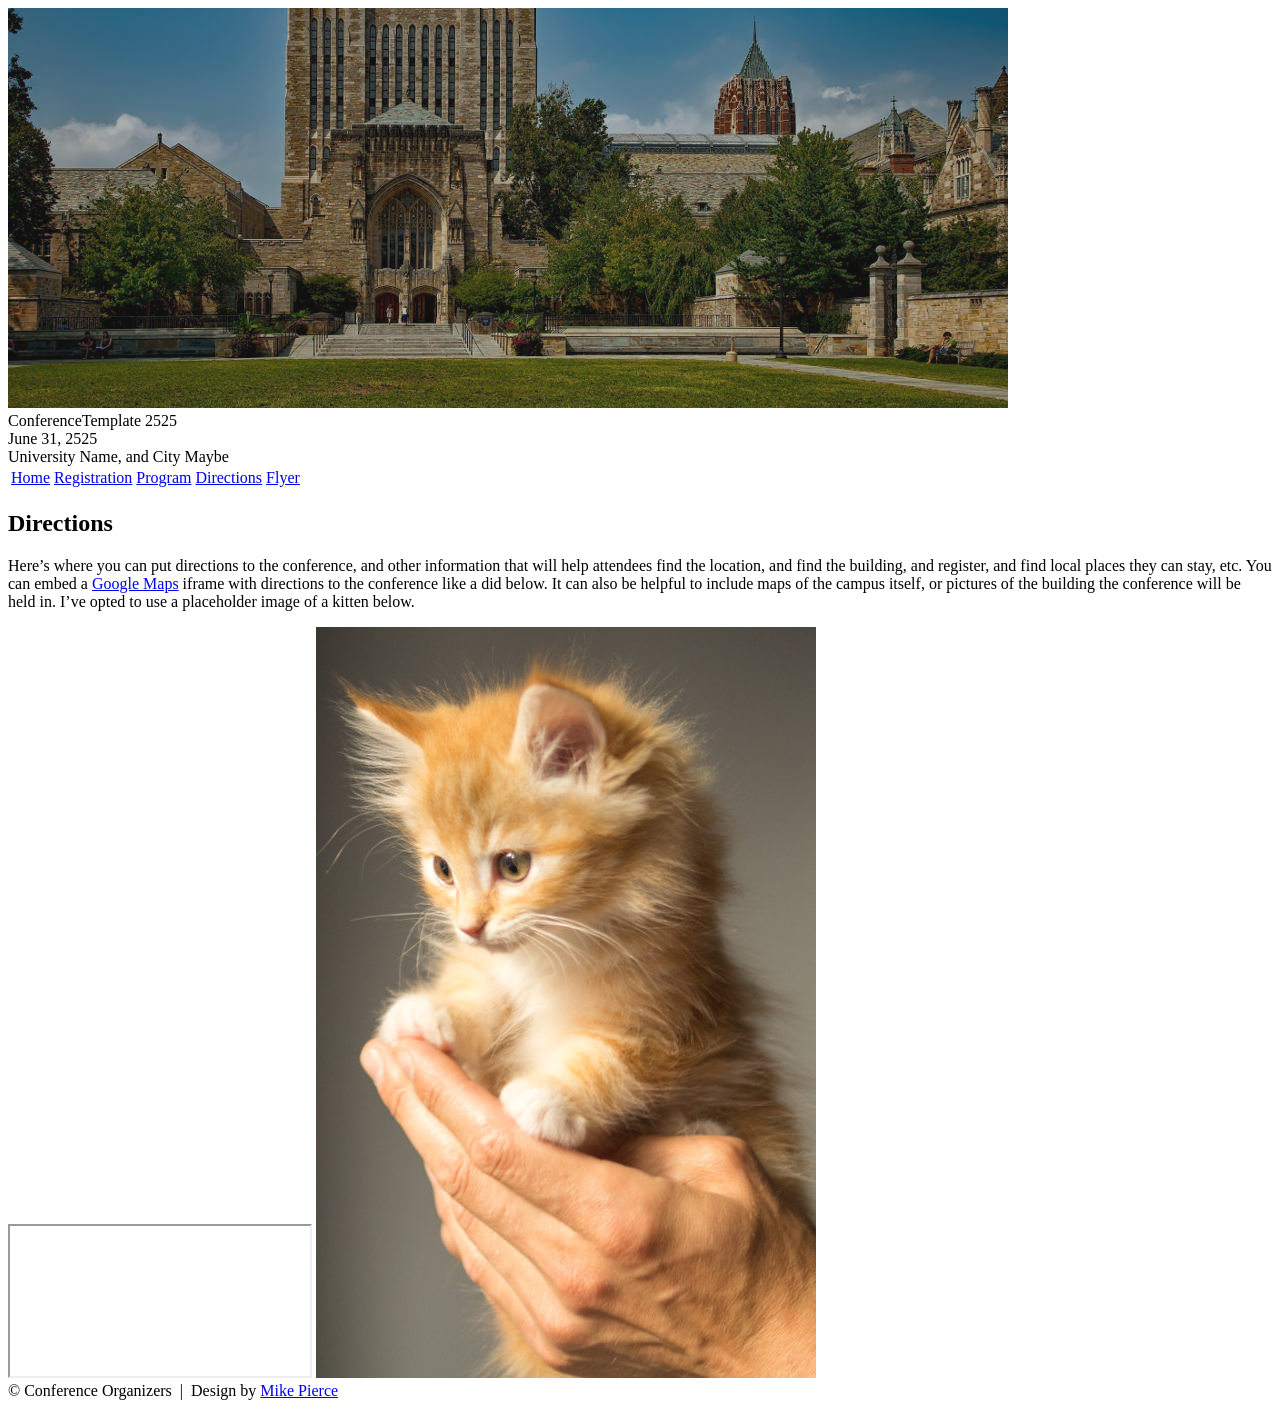
==== directions/index.html @ e9fc313a "Initial commit" ====
<!DOCTYPE html>
<html lang='en'>

<head>
    <base href="..">
    <link rel="shortcut icon" type="image/png" href="assets/favicon.png"/>
    <link rel="stylesheet" type="text/css" media="all" href="assets/main.css"/>
    <meta name="description" content="Conference Template">
    <meta name="resource-type" content="document">
    <meta name="distribution" content="global">
    <meta name="KeyWords" content="Conference">
    <title>Directions | Conference Template</title>
</head>

<body>

    <div class="banner">
        <img src="assets/banner.jpg" alt="Conference Template Banner">
        <div class="top-left">
            <span class="title1">Conference</span><span class="title2">Template</span> <span class="year">2525</span>
        </div>
        <div class="bottom-right">
            June 31, 2525 <br> University Name, and City Maybe
        </div>
    </div>

    <table class="navigation">
        <tr>
            <td class="navigation">
                <a title="Conference Home Page" href=".">Home</a>
            </td>
            <td class="navigation">
                <a title="Register for the Conference" href="registration">Registration</a>
            </td>
            <td class="navigation">
                <a title="Conference Program" href="program">Program</a> 
            </td>
            <td class="navigation">
                <a class="current" title="Directions to the Conference" href="directions">Directions</a>
            </td>
            <td class="navigation">
                <a title="Conference Flyer" href="flyer">Flyer</a>
            </td>
        </tr>
    </table>


    <h2>Directions</h2>
    <p>
        Here&rsquo;s where you can put directions to the conference,
        and other information that will help attendees find the location,
        and find the building, and register, and find local places they can stay, etc.
        You can embed a <a href="https://www.google.com/maps">Google Maps</a> iframe
        with directions to the conference like a did below.
        It can also be helpful to include maps of the campus itself,
        or pictures of the building the conference will be held in.
        I&rsquo;ve opted to use a placeholder image of a kitten below.
    </p>

    <iframe class="directions" src="https://www.google.com/maps/embed?pb=!1m18!1m12!1m3!1d134998.56138929052!2d-121.98776790326531!3d37.869213445646146!2m3!1f0!2f0!3f0!3m2!1i1024!2i768!4f13.1!3m3!1m2!1s0x808ff431db2f96d1%3A0x8b99d90a20aa67de!2sMt+Diablo!5e0!3m2!1sen!2sus!4v1561787340910!5m2!1sen!2sus"></iframe>

    <img class="center" src="assets/kitten4.jpg" alt="This is just a kitten right now" id="kitten">

    <footer>
        &copy; Conference Organizers
        &nbsp;|&nbsp; Design by <a href="https://github.com/mikepierce">Mike Pierce</a>
    </footer>

</body>
</html>
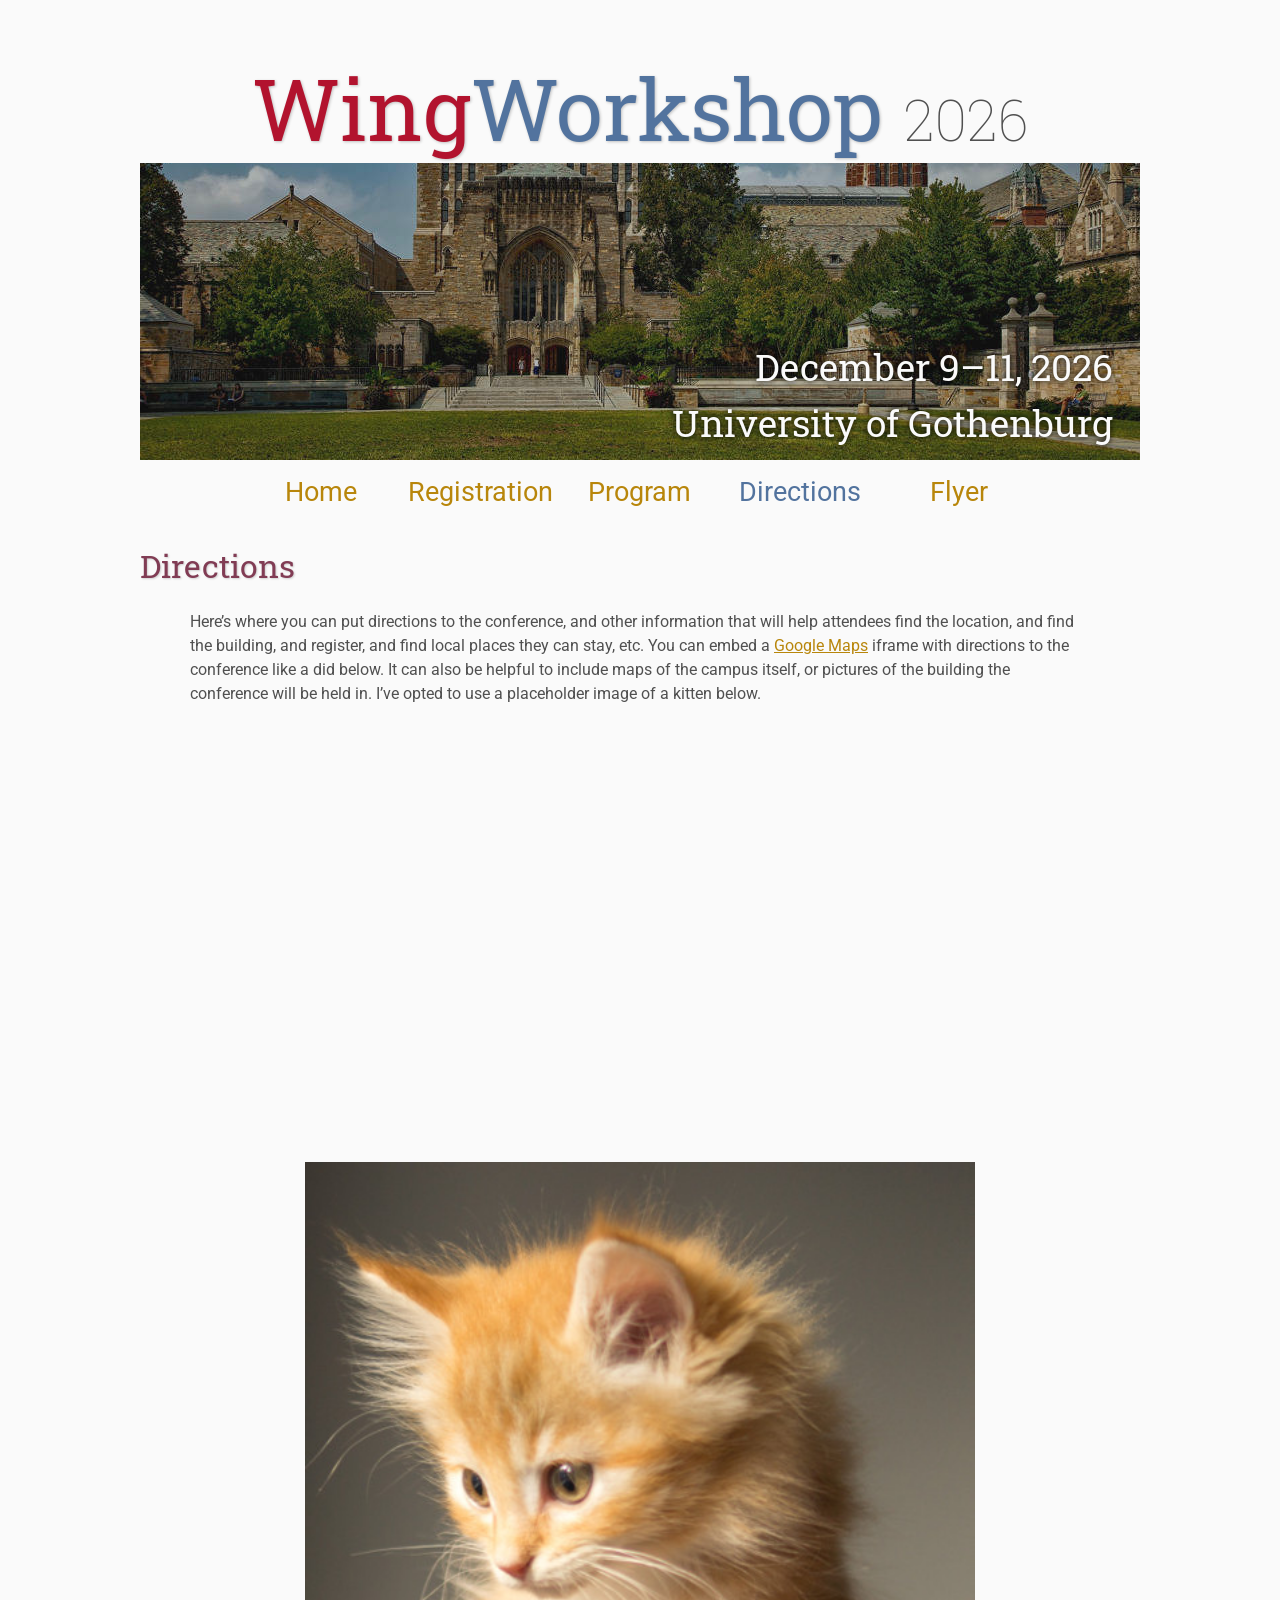
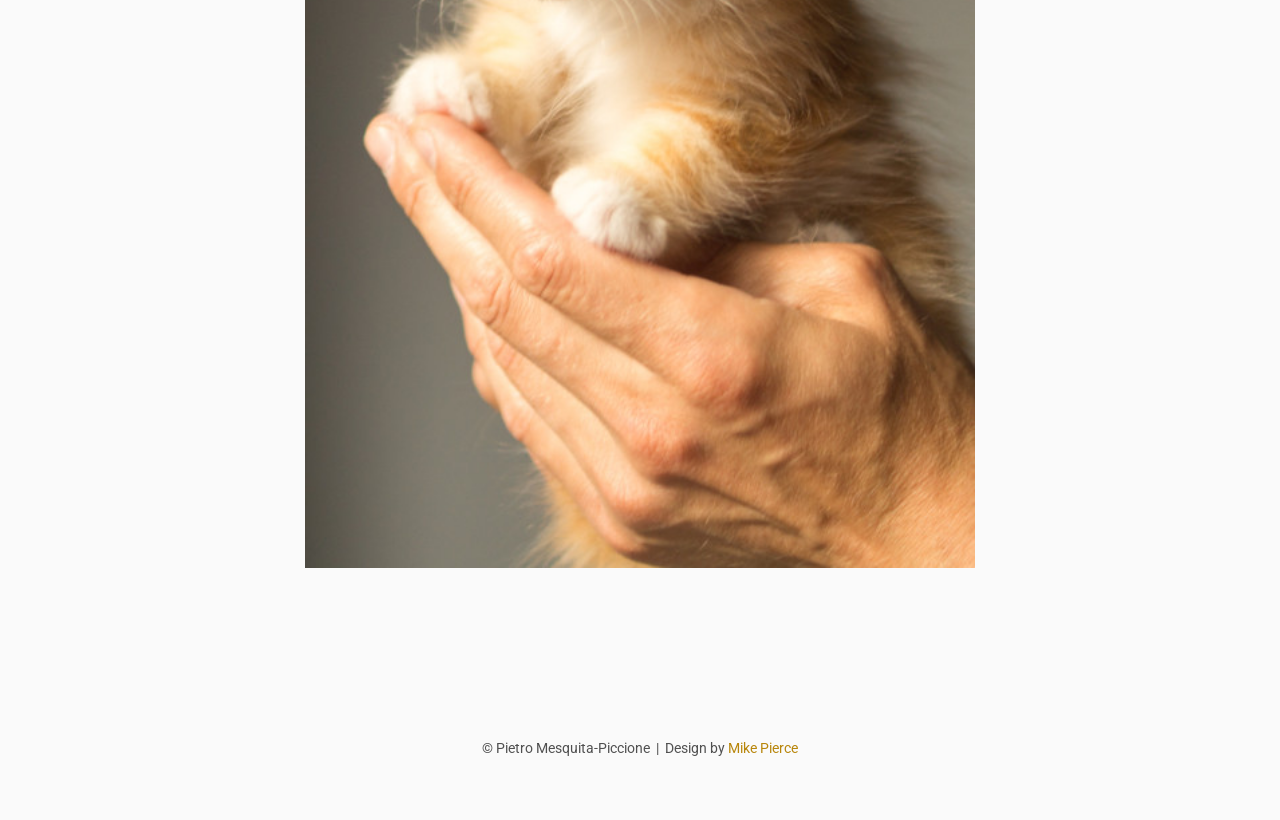
==== commit 1cb82a76: "changes" ====
--- a/directions/index.html
+++ b/directions/index.html
@@ -9,7 +9,7 @@
     <meta name="resource-type" content="document">
     <meta name="distribution" content="global">
     <meta name="KeyWords" content="Conference">
-    <title>Directions | Conference Template</title>
+    <title>Directions | Winter Geometry Workshop</title>
 </head>
 
 <body>
@@ -17,10 +17,10 @@
     <div class="banner">
         <img src="assets/banner.jpg" alt="Conference Template Banner">
         <div class="top-left">
-            <span class="title1">Conference</span><span class="title2">Template</span> <span class="year">2525</span>
+            <span class="title1">Wing</span><span class="title2">Workshop</span> <span class="year">2026</span>
         </div>
         <div class="bottom-right">
-            June 31, 2525 <br> University Name, and City Maybe
+            December 9–11, 2026 <br> University of Gothenburg
         </div>
     </div>
 
@@ -56,15 +56,16 @@
         or pictures of the building the conference will be held in.
         I&rsquo;ve opted to use a placeholder image of a kitten below.
     </p>
-
-    <iframe class="directions" src="https://www.google.com/maps/embed?pb=!1m18!1m12!1m3!1d134998.56138929052!2d-121.98776790326531!3d37.869213445646146!2m3!1f0!2f0!3f0!3m2!1i1024!2i768!4f13.1!3m3!1m2!1s0x808ff431db2f96d1%3A0x8b99d90a20aa67de!2sMt+Diablo!5e0!3m2!1sen!2sus!4v1561787340910!5m2!1sen!2sus"></iframe>
+    <iframe class="directions" src="https://www.google.com/maps/embed?pb=!1m18!1m12!1m3!1d1066.282377414174!2d11.97670043180233!3d57.68987439744871!2m3!1f0!2f0!3f0!3m2!1i1024!2i768!4f13.1!3m3!1m2!1s0x464ff30b4f254f29%3A0x565e4287f207ed6!2sMathematical%20Sciences%2C%20Department%20of%3B%20University%20of%20Gothenburg!5e0!3m2!1spt-BR!2sse!4v1781872547046!5m2!1spt-BR!2sse"></iframe>    
+    
 
     <img class="center" src="assets/kitten4.jpg" alt="This is just a kitten right now" id="kitten">
 
     <footer>
-        &copy; Conference Organizers
+        &copy; Pietro Mesquita-Piccione
         &nbsp;|&nbsp; Design by <a href="https://github.com/mikepierce">Mike Pierce</a>
     </footer>
 
 </body>
 </html>
+
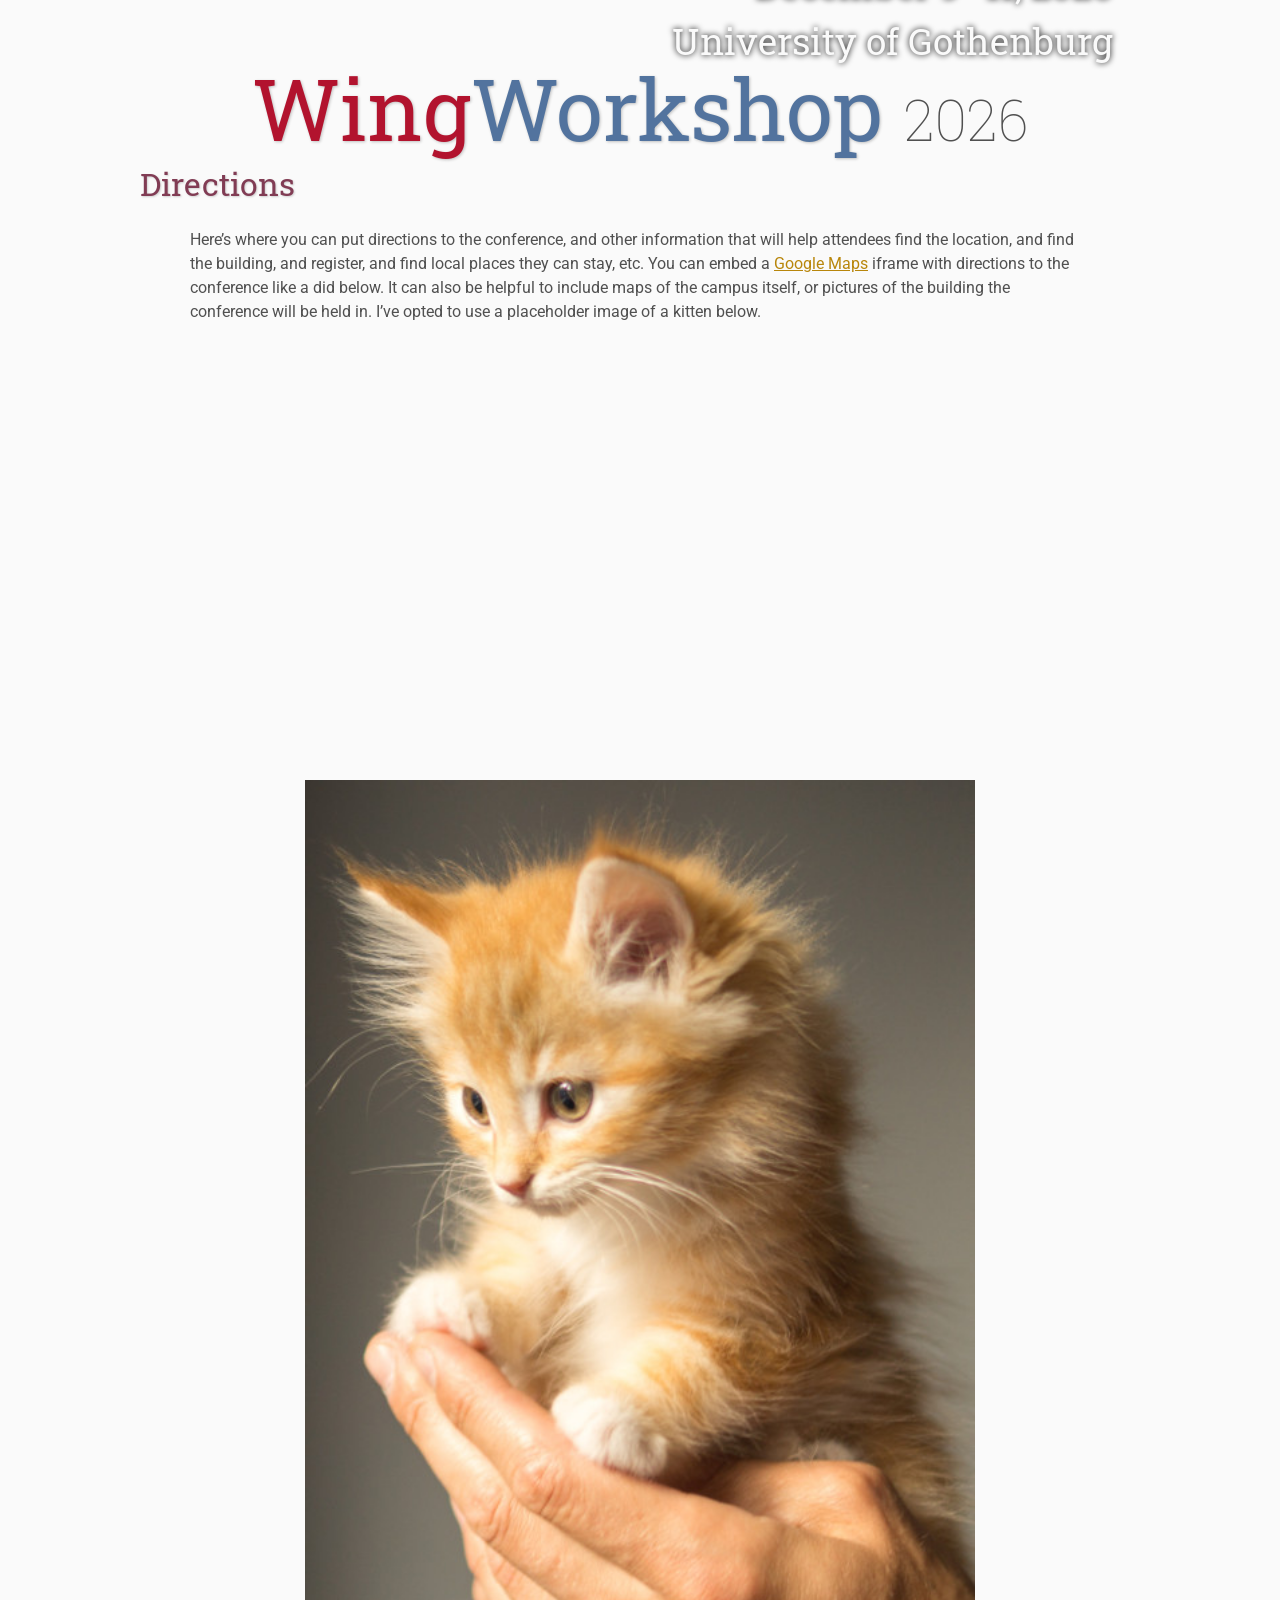
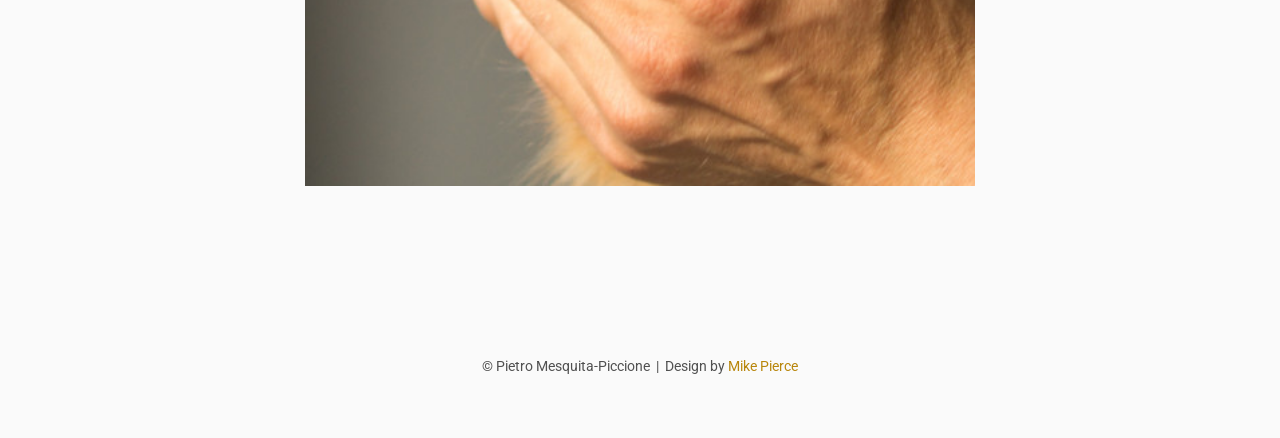
==== commit eaca5e13: "su" ====
--- a/directions/index.html
+++ b/directions/index.html
@@ -15,7 +15,7 @@
 <body>
 
     <div class="banner">
-        <img src="assets/banner.jpg" alt="Conference Template Banner">
+        <img src="assets/mathgu1" alt="Conference Template Banner">
         <div class="top-left">
             <span class="title1">Wing</span><span class="title2">Workshop</span> <span class="year">2026</span>
         </div>
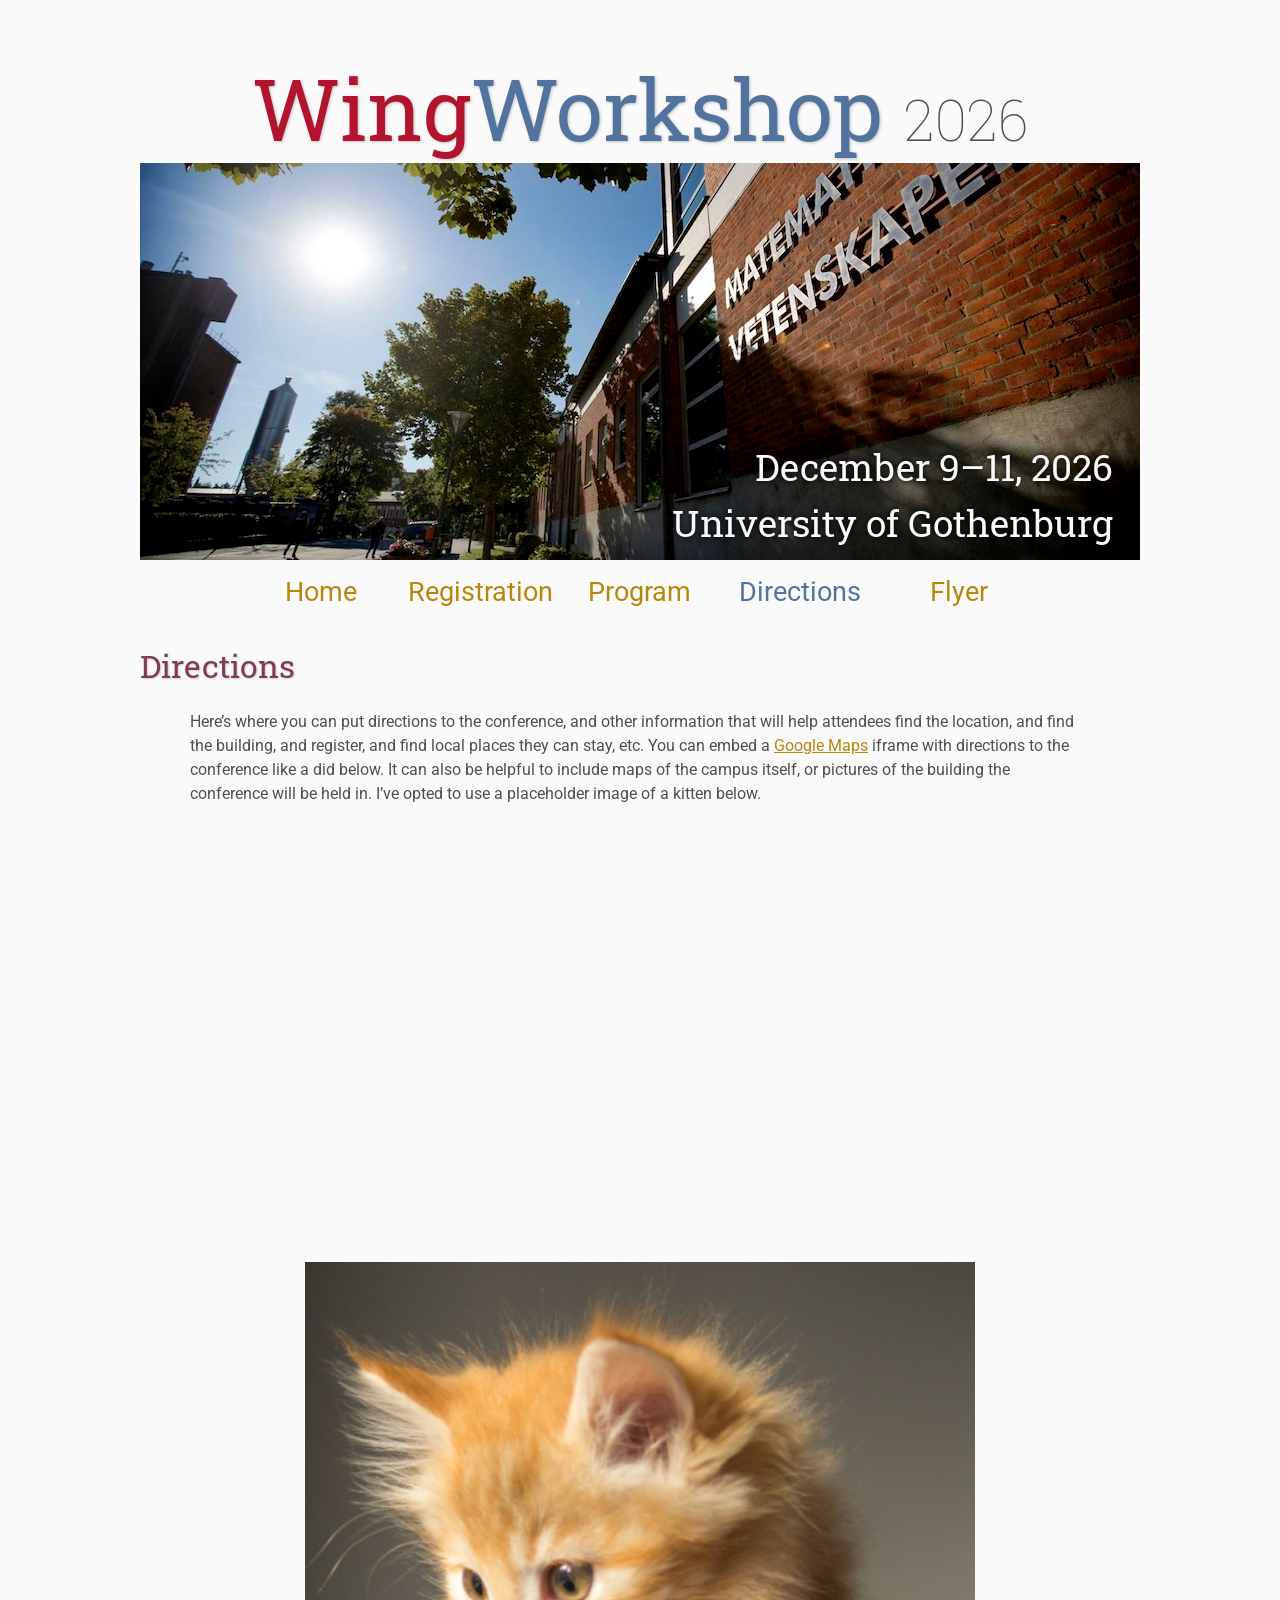
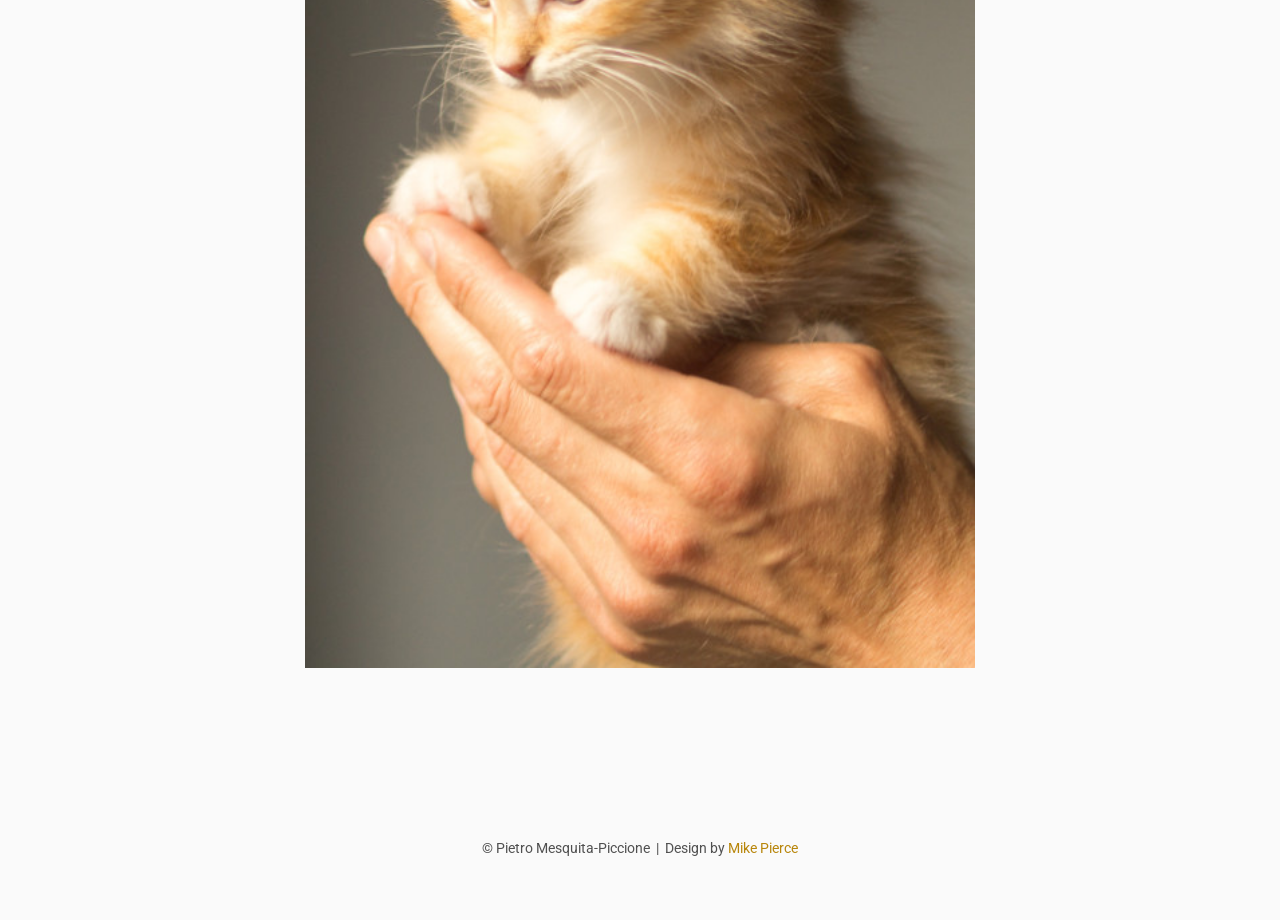
==== commit be41aaa5: "Update index.html" ====
--- a/directions/index.html
+++ b/directions/index.html
@@ -15,7 +15,7 @@
 <body>
 
     <div class="banner">
-        <img src="assets/mathgu1" alt="Conference Template Banner">
+        <img src="assets/mathgu1.jpg" alt="Conference Template Banner">
         <div class="top-left">
             <span class="title1">Wing</span><span class="title2">Workshop</span> <span class="year">2026</span>
         </div>
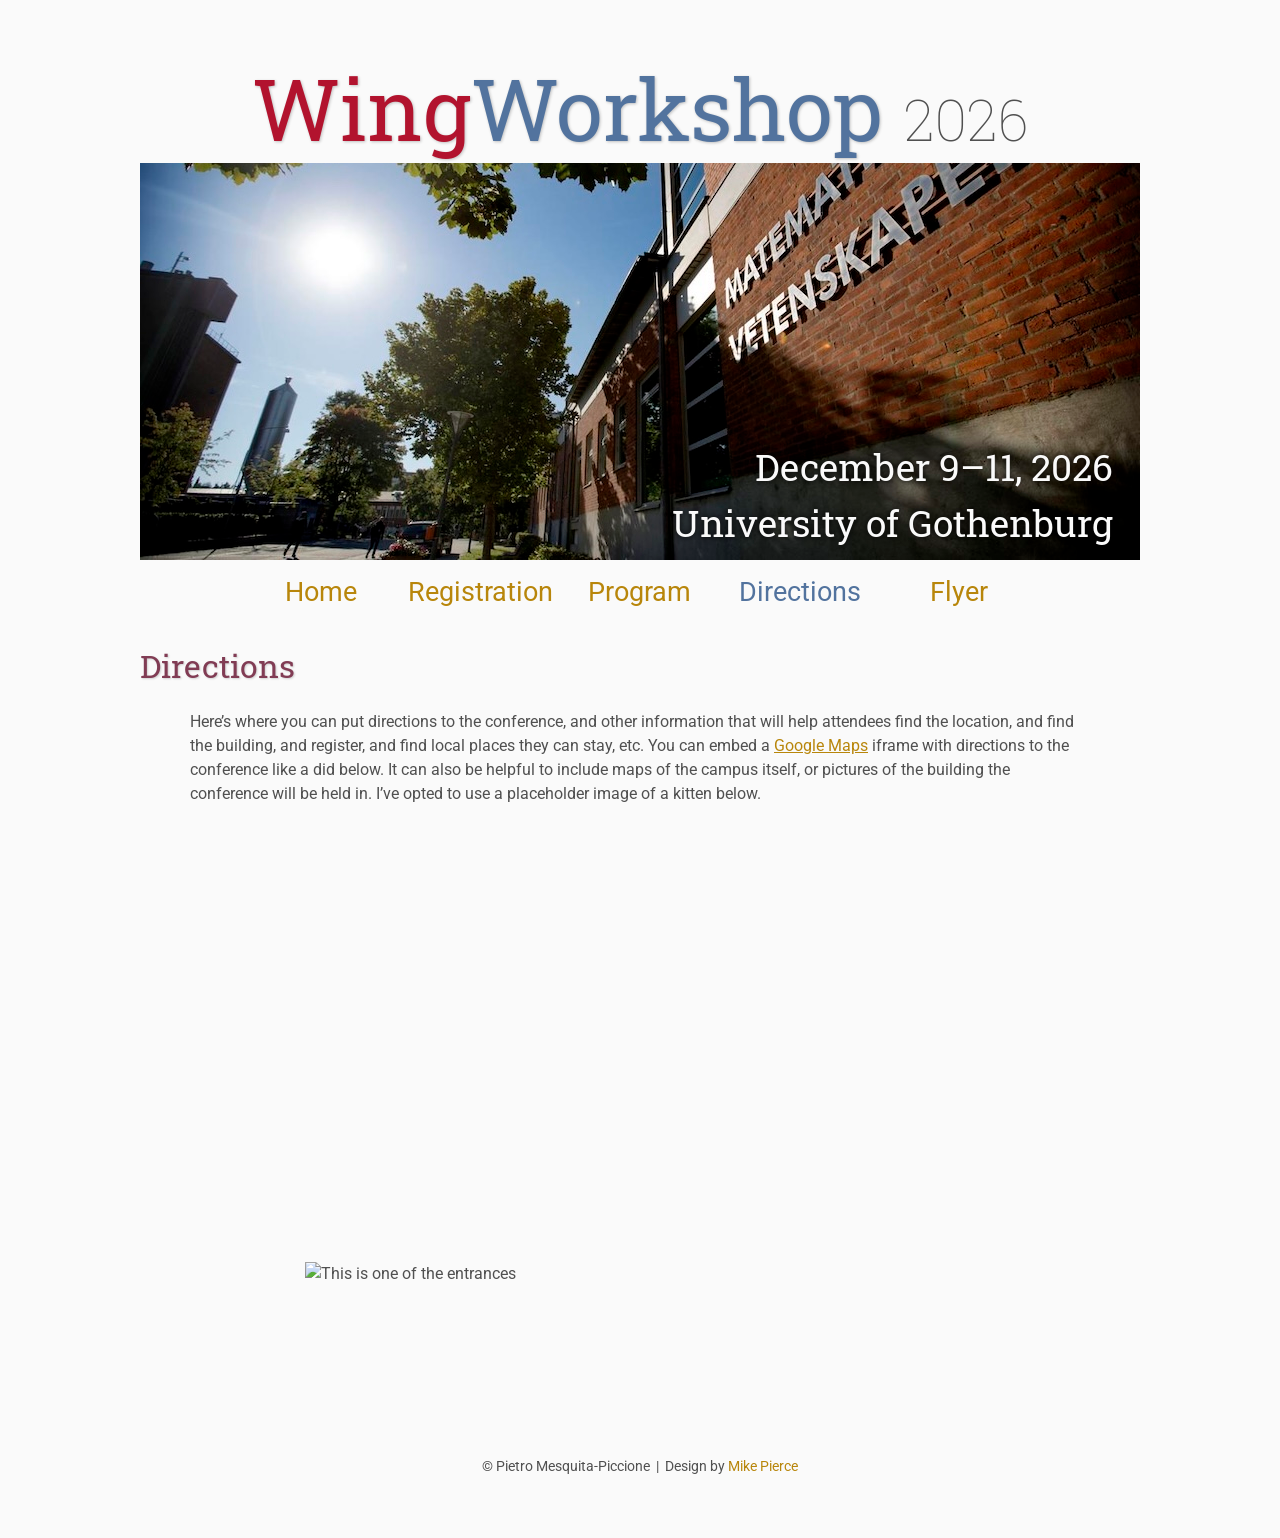
==== commit ebd6081c: "picture yourself" ====
--- a/directions/index.html
+++ b/directions/index.html
@@ -59,7 +59,7 @@
     <iframe class="directions" src="https://www.google.com/maps/embed?pb=!1m18!1m12!1m3!1d1066.282377414174!2d11.97670043180233!3d57.68987439744871!2m3!1f0!2f0!3f0!3m2!1i1024!2i768!4f13.1!3m3!1m2!1s0x464ff30b4f254f29%3A0x565e4287f207ed6!2sMathematical%20Sciences%2C%20Department%20of%3B%20University%20of%20Gothenburg!5e0!3m2!1spt-BR!2sse!4v1781872547046!5m2!1spt-BR!2sse"></iframe>    
     
 
-    <img class="center" src="assets/kitten4.jpg" alt="This is just a kitten right now" id="kitten">
+    <img class="center" src="assets/IMG_1382.jpeg" alt="This is one of the entrances" id="entrance 1">
 
     <footer>
         &copy; Pietro Mesquita-Piccione
